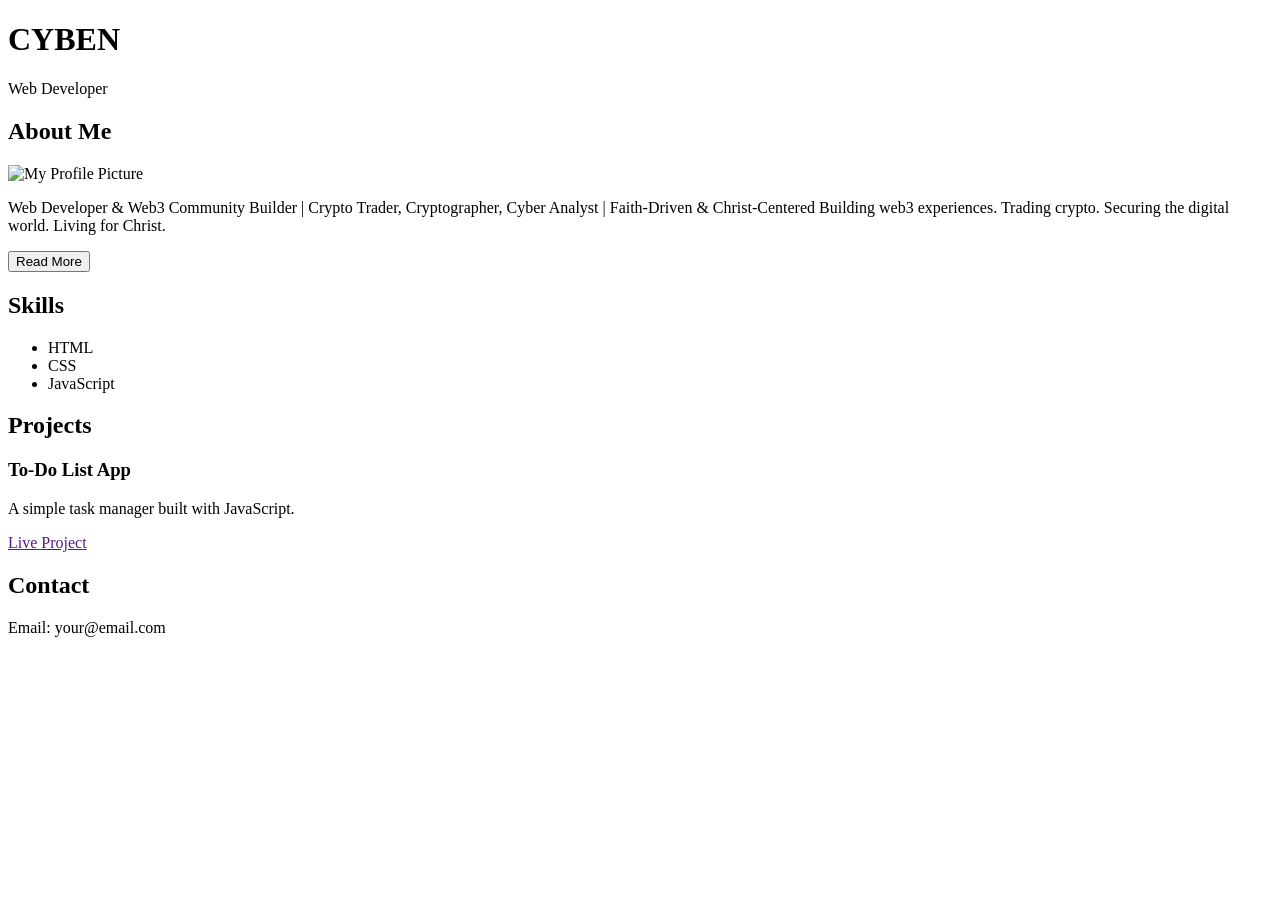
==== index.html @ b4755239 "initial commit" ====
<!DOCTYPE html>
<html lang="en">
<head>
    <meta charset="UTF-8">
    <meta name="viewport" content="width=device-width, initial-scale=1.0">
    <title>My Portfolio</title>
    <link rel="stylesheet" href="css/style.css">
</head>
<body>

<header>
    <h1>CYBEN</h1>
    <p>Web Developer</p>
</header>

<section class="about">
    <h2>About Me</h2>

    <div class="about-container">
        <img src="image/profile.jpeg" alt="My Profile Picture">

        <div class="about-text">
            <p>
                Web Developer & Web3 Community Builder |
                 Crypto Trader, Cryptographer, Cyber Analyst | 
                 Faith-Driven & Christ-Centered
                Building web3 experiences. Trading crypto. Securing the digital world. Living for Christ.
            </p>

            <button onclick="showMore()">Read More</button>
            <p id="moreText" style="display:none;">
                I have experience with HTML, CSS, and JavaScript, and I am continuously improving my skills.
            </p>
        </div>
    </div>
</section>

<section>
    <h2>Skills</h2>
    <ul>
        <li>HTML</li>
        <li>CSS</li>
        <li>JavaScript</li>
    </ul>
</section>

<section>
    <h2>Projects</h2>

    <div class="project">
        <h3>To-Do List App</h3>
        <p>A simple task manager built with JavaScript.</p>
        <a href="">Live Project</a>
    </div>

</section>

<section>
    <h2>Contact</h2>
    <p>Email: your@email.com</p>
</section>

<script src="js/script.js"></script>
</body>
</html>
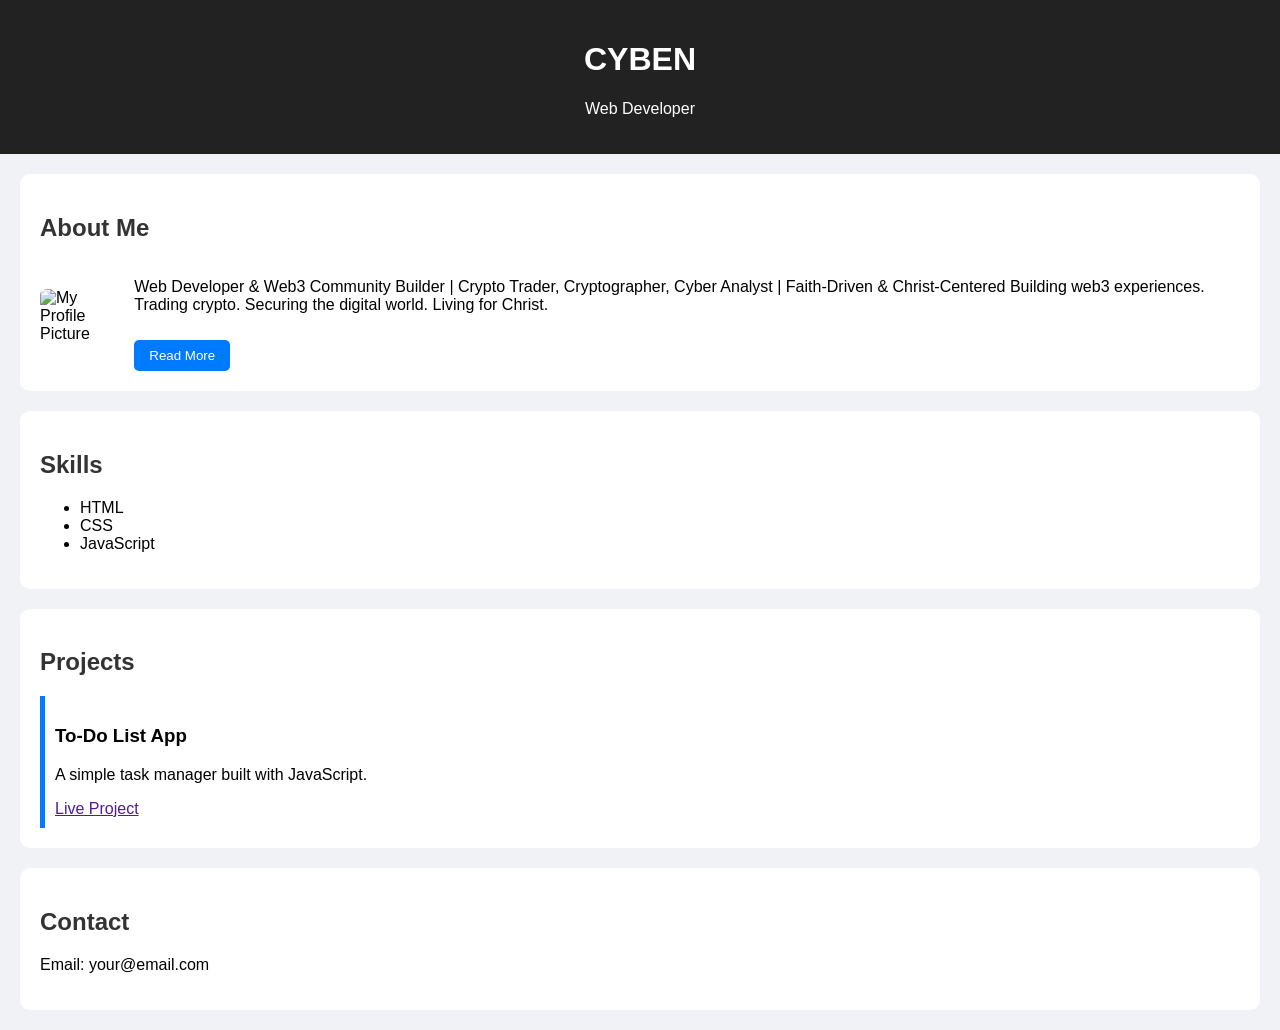
==== commit c6f4a1cb: "Correct HTML structure and stylesheet reference Updated stylesheet path and ensured proper HTML stru" ====
--- a/index.html
+++ b/index.html
@@ -4,7 +4,7 @@
     <meta charset="UTF-8">
     <meta name="viewport" content="width=device-width, initial-scale=1.0">
     <title>My Portfolio</title>
-    <link rel="stylesheet" href="css/style.css">
+    <link rel="stylesheet" href="style.css">
 </head>
 <body>
 
@@ -60,6 +60,6 @@
     <p>Email: your@email.com</p>
 </section>
 
-<script src="js/script.js"></script>
+<script src="script.js"></script>
 </body>
-</html>+</html>
--- a/style.css
+++ b/style.css
@@ -0,0 +1,58 @@
+body {
+    font-family: Arial, sans-serif;
+    margin: 0;
+    background: #f0f2f5;
+}
+
+header {
+    background: #222;
+    color: white;
+    text-align: center;
+    padding: 20px;
+}
+
+section {
+    background: white;
+    margin: 20px;
+    padding: 20px;
+    border-radius: 10px;
+}
+
+h2 {
+    color: #333;
+}
+
+.project {
+    border-left: 5px solid #007bff;
+    padding: 10px;
+}
+
+.about-container {
+    display: flex;
+    align-items: center;
+    gap: 20px;
+}
+
+.about-container img {
+    width: 100px;
+    border-radius: 10%;
+    transition: transform 0.5s;
+}
+
+.about-container img:hover {
+    transform: scale(1.1);
+}
+
+.about-text button {
+    margin-top: 10px;
+    padding: 8px 15px;
+    border: none;
+    background: #007bff;
+    color: white;
+    cursor: pointer;
+    border-radius: 5px;
+}
+
+.about-text button:hover {
+    background: #0056b3;
+}
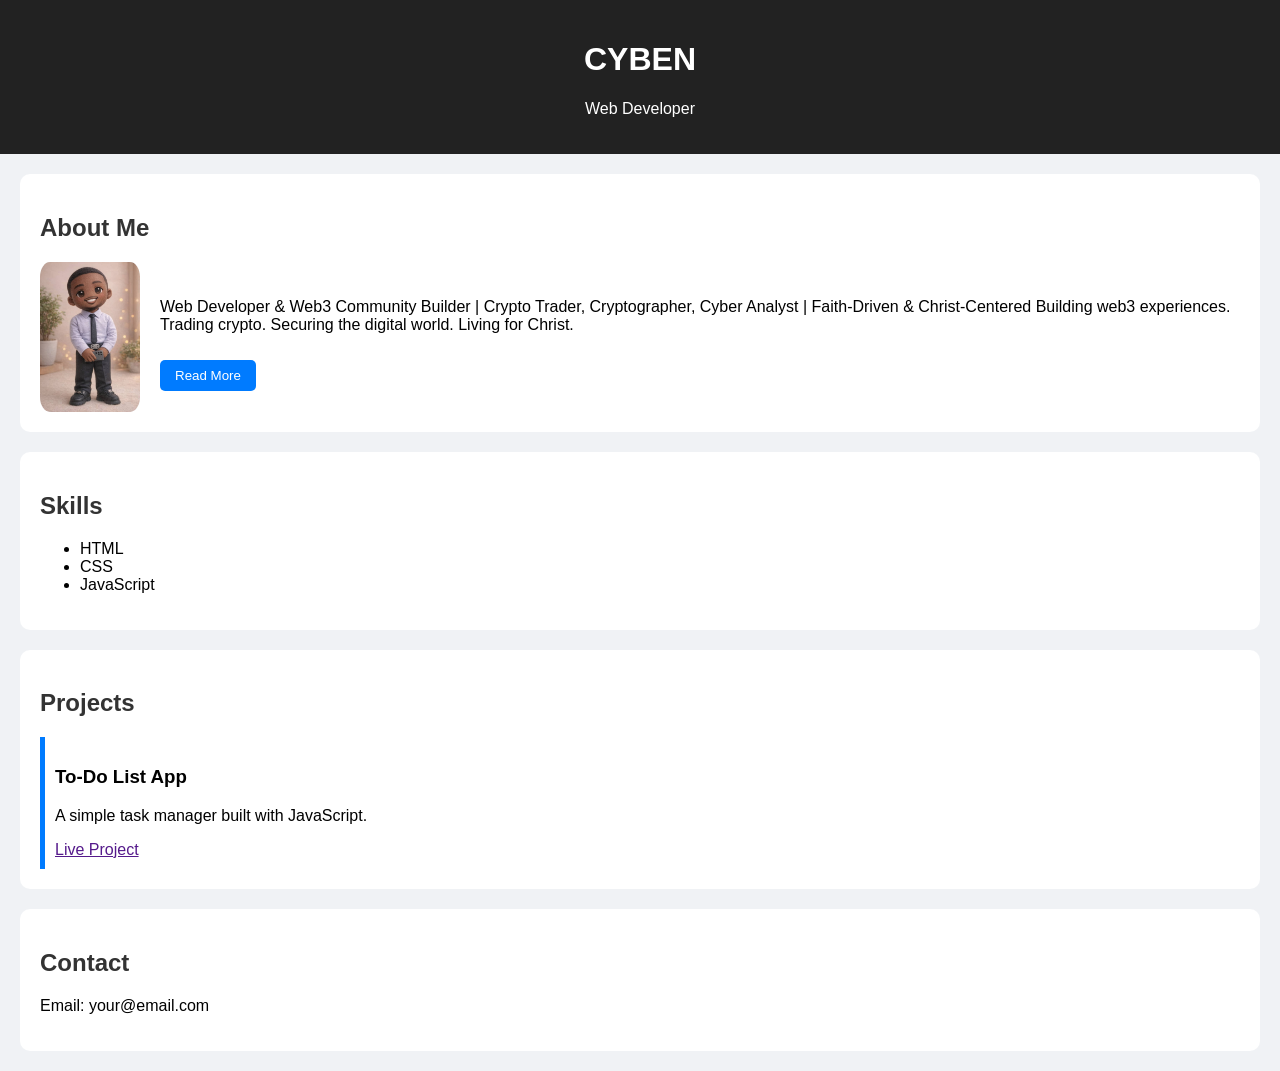
==== commit f180ce8a: "Fix profile image path and improve HTML formatting Updated profile image path and cleaned up HTML st" ====
--- a/index.html
+++ b/index.html
@@ -17,7 +17,7 @@
     <h2>About Me</h2>
 
     <div class="about-container">
-        <img src="image/profile.jpeg" alt="My Profile Picture">
+        <img src="profile.jpeg" alt="My Profile Picture">
 
         <div class="about-text">
             <p>
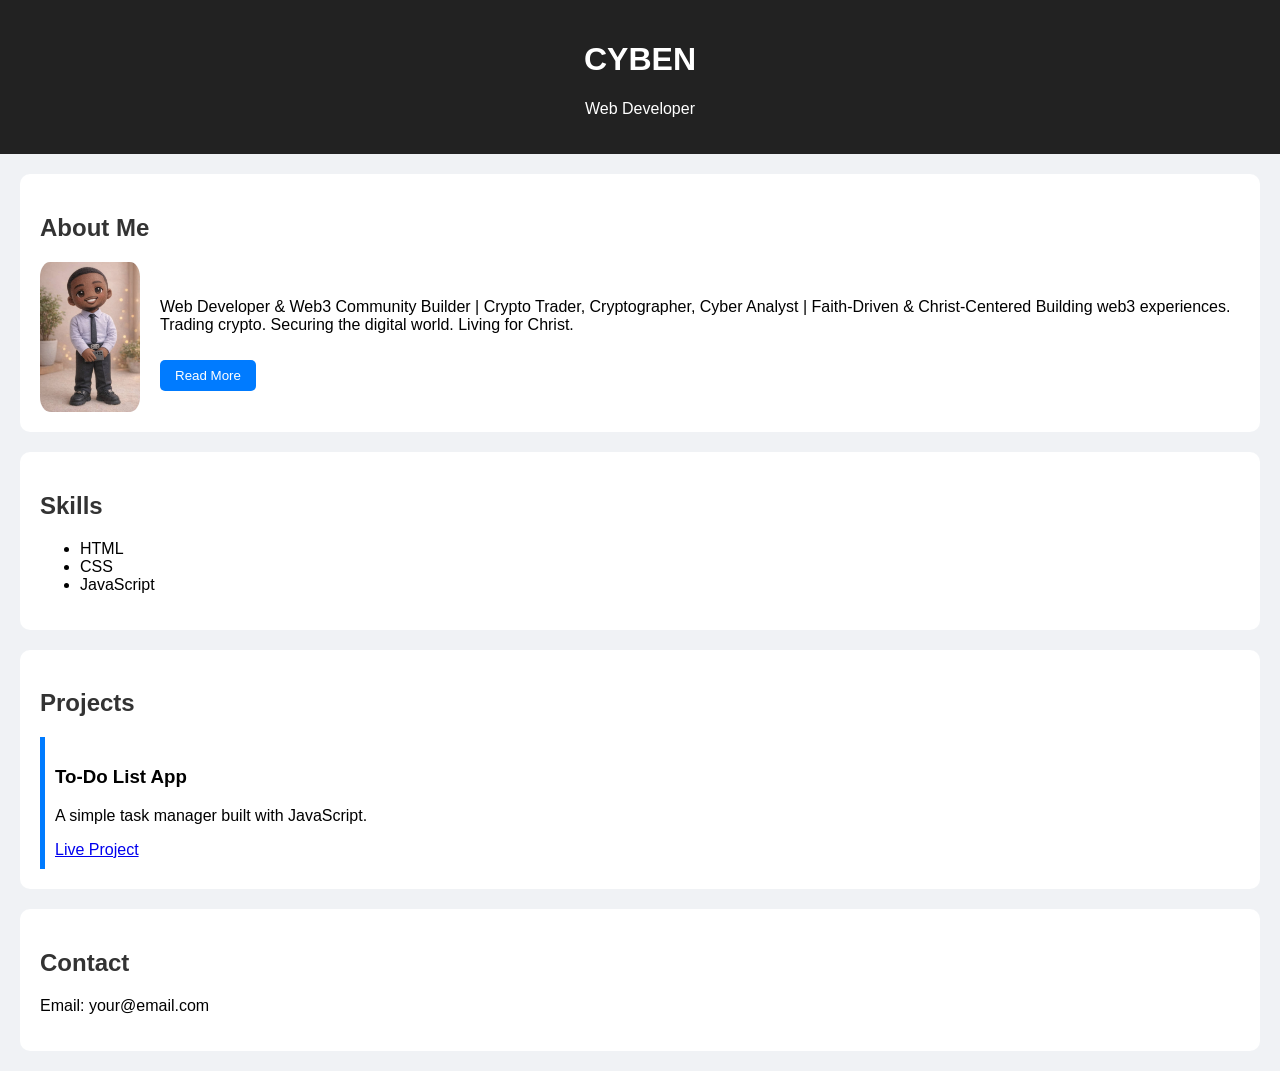
==== commit e907111d: "Fix project link in index.html Updated the project link in the Projects section to point to TODO.htm" ====
--- a/index.html
+++ b/index.html
@@ -50,7 +50,7 @@
     <div class="project">
         <h3>To-Do List App</h3>
         <p>A simple task manager built with JavaScript.</p>
-        <a href="">Live Project</a>
+        <a href="TODO.html">Live Project</a>
     </div>
 
 </section>
